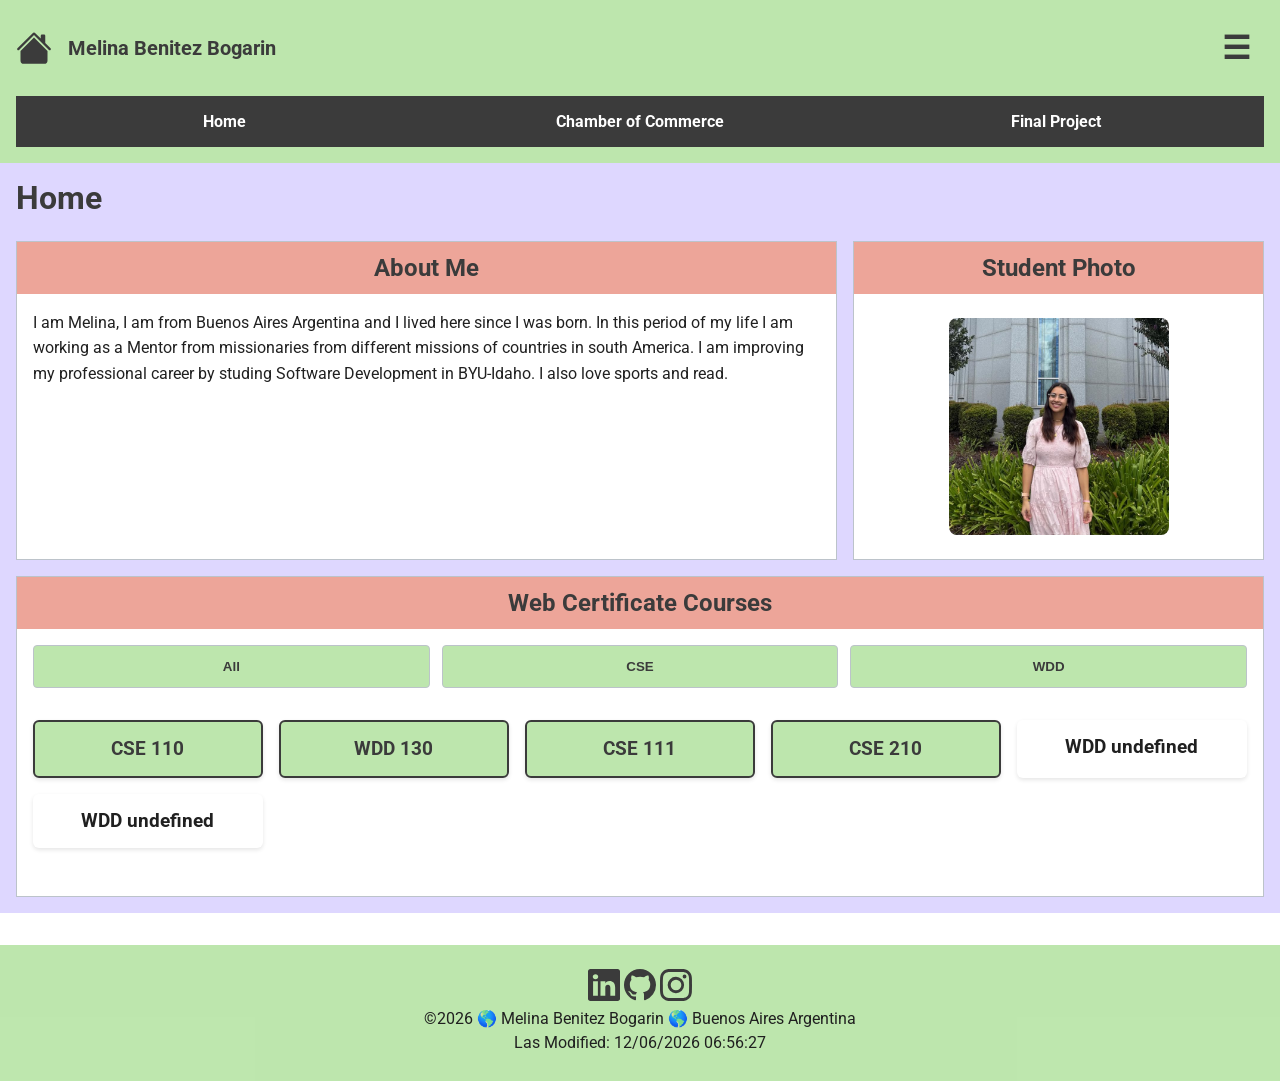
==== index.html @ 1e488625 "home page" ====
<!DOCTYPE html>
<html lang="en-US">

<head>
    <meta charset="utf-8">
    <meta name="viewport" content="width=device-width, initial-scale=1">
    <title>WDD 231.Web Frontend Development.Melina Benitez Bogarin</title>
    <meta name="description"
        content="WDD 231. Web Frontend Development,Melina Benitez Bogarin,This page is a presentation of Melina Benitez,her personal information and information from where she lives." />
    <link rel="stylesheet" href="styles/mypage.css">

    <script src="scripts/course-data.js" defer></script>
    <script src="scripts/menu.js" defer></script>
    <script src="scripts/main.js" defer></script>
</head>

<body>
    <header>
        <svg xmlns="http://www.w3.org/2000/svg" width="32" height="32" fill="currentColor" class="bi bi-house-fill logo"
            viewBox="0 0 16 16">
            <path
                d="M8.707 1.5a1 1 0 0 0-1.414 0L.646 8.146a.5.5 0 0 0 .708.708L8 2.207l6.646 6.647a.5.5 0 0 0 .708-.708L13 5.793V2.5a.5.5 0 0 0-.5-.5h-1a.5.5 0 0 0-.5.5v1.293z" />
            <path d="m8 3.293 6 6V13.5a1.5 1.5 0 0 1-1.5 1.5h-9A1.5 1.5 0 0 1 2 13.5V9.293z" />
        </svg>
        
        <span id="course-title">Melina Benitez Bogarin</span>

        <button id="nav-button" class="hamburger" aria-label="Navigation Menu"></button>

        <nav id="primary-nav">
            <a href="#">Home</a>
            <a href="#">Chamber of Commerce</a>
            <a href="#">Final Project</a>
        </nav>
    </header>

    <main>
        <h1>Home</h1>

        <section class="tags">
            <h2>About Me</h2>
            <p>I am Melina, I am from Buenos Aires Argentina and I lived here since I was born. In this period of my
                life I am working as a Mentor from missionaries from different missions of countries in south
                America. I am improving my professional career by studing Software Development in BYU-Idaho. I also love
                sports and read.</p>
        </section>

        <section class="tags">
            <h2>Student Photo</h2>
            <img src="images/mypicture.jpeg.jpeg" alt="Me in the temple.">
        </section>

        <section class="tags">
            <h2>Web Certificate Courses</h2>

            <div class="curses-buttoms">
                <button id="all">All</button>
                <button id="cse">CSE</button>
                <button id="wdd">WDD</button>
            </div>

            <div id="courses-container" class="courses-container"></div>

            <div id="total-credits" class="credits-info"></div>
        </section>
    </main>

    <footer>

        <nav class="social-nav">
            <a href="https://www.linkedin.com/in/melina-benitez-bogarin/" target="_blank" rel="noopener"
                aria-label="LinkedIn">
                <svg xmlns="http://www.w3.org/2000/svg" width="32" height="32" fill="currentColor"
                    class="bi bi-linkedin" viewBox="0 0 16 16">
                    <path
                        d="M0 1.146C0 .513.526 0 1.175 0h13.65C15.474 0 16 .513 16 1.146v13.708c0 .633-.526 1.146-1.175 1.146H1.175C.526 16 0 15.487 0 14.854zm4.943 12.248V6.169H2.542v7.225zm-1.2-8.212c.837 0 1.358-.554 1.358-1.248-.015-.709-.52-1.248-1.342-1.248S2.4 3.226 2.4 3.934c0 .694.521 1.248 1.327 1.248zm4.908 8.212V9.359c0-.216.016-.432.08-.586.173-.431.568-.878 1.232-.878.869 0 1.216.662 1.216 1.634v3.865h2.401V9.25c0-2.22-1.184-3.252-2.764-3.252-1.274 0-1.845.7-2.165 1.193v.025h-.016l.016-.025V6.169h-2.4c.03.678 0 7.225 0 7.225z" />
                </svg>
            </a>

            <a href="https://github.com/melinabenitezbogarin-cpu" target="_blank" rel="noopener" aria-label="GitHub">
                <svg xmlns="http://www.w3.org/2000/svg" width="32" height="32" fill="currentColor" class="bi bi-github"
                    viewBox="0 0 16 16">
                    <path
                        d="M8 0C3.58 0 0 3.58 0 8c0 3.54 2.29 6.53 5.47 7.59.4.07.55-.17.55-.38 0-.19-.01-.82-.01-1.49-2.01.37-2.53-.49-2.69-.94-.09-.23-.48-.94-.82-1.13-.28-.15-.68-.52-.01-.53.63-.01 1.08.58 1.23.82.72 1.21 1.87.87 2.33.66.07-.52.28-.87.51-1.07-1.78-.2-3.64-.89-3.64-3.95 0-.87.31-1.59.82-2.15-.08-.2-.36-1.02.08-2.12 0 0 .67-.21 2.2.82.64-.18 1.32-.27 2-.27s1.36.09 2 .27c1.53-1.04 2.2-.82 2.2-.82.44 1.1.16 1.92.08 2.12.51.56.82 1.27.82 2.15 0 3.07-1.87 3.75-3.65 3.95.29.25.54.73.54 1.48 0 1.07-.01 1.93-.01 2.2 0 .21.15.46.55.38A8.01 8.01 0 0 0 16 8c0-4.42-3.58-8-8-8" />
                </svg>
            </a>

            <a href="https://www.instagram.com/melina_bbogarin/?hl=es-la" target="_blank" rel="noopener"
                aria-label="Instagram">
                <svg xmlns="http://www.w3.org/2000/svg" width="32" height="32" fill="currentColor"
                    class="bi bi-instagram" viewBox="0 0 16 16">
                    <path
                        d="M8 0C5.829 0 5.556.01 4.703.048 3.85.088 3.269.222 2.76.42a3.9 3.9 0 0 0-1.417.923A3.9 3.9 0 0 0 .42 2.76C.222 3.268.087 3.85.048 4.7.01 5.555 0 5.827 0 8.001c0 2.172.01 2.444.048 3.297.04.852.174 1.433.372 1.942.205.526.478.972.923 1.417.444.445.89.719 1.416.923.51.198 1.09.333 1.942.372C5.555 15.99 5.827 16 8 16s2.444-.01 3.298-.048c.851-.04 1.434-.174 1.943-.372a3.9 3.9 0 0 0 1.416-.923c.445-.445.718-.891.923-1.417.197-.509.332-1.09.372-1.942C15.99 10.445 16 10.173 16 8s-.01-2.445-.048-3.299c-.04-.851-.175-1.433-.372-1.941a3.9 3.9 0 0 0-.923-1.417A3.9 3.9 0 0 0 13.24.42c-.51-.198-1.092-.333-1.943-.372C10.443.01 10.172 0 7.998 0zm-.717 1.442h.718c2.136 0 2.389.007 3.232.046.78.035 1.204.166 1.486.275.373.145.64.319.92.599s.453.546.598.92c.11.281.24.705.275 1.485.039.843.047 1.096.047 3.231s-.008 2.389-.047 3.232c-.035.78-.166 1.203-.275 1.485a2.5 2.5 0 0 1-.599.919c-.28.28-.546.453-.92.598-.28.11-.704.24-1.485.276-.843.038-1.096.047-3.232.047s-2.39-.009-3.233-.047c-.78-.036-1.203-.166-1.485-.276a2.5 2.5 0 0 1-.92-.598 2.5 2.5 0 0 1-.6-.92c-.109-.281-.24-.705-.275-1.485-.038-.843-.046-1.096-.046-3.233s.008-2.388.046-3.231c.036-.78.166-1.204.276-1.486.145-.373.319-.64.599-.92s.546-.453.92-.598c.282-.11.705-.24 1.485-.276.738-.034 1.024-.044 2.515-.045zm4.988 1.328a.96.96 0 1 0 0 1.92.96.96 0 0 0 0-1.92m-4.27 1.122a4.109 4.109 0 1 0 0 8.217 4.109 4.109 0 0 0 0-8.217m0 1.441a2.667 2.667 0 1 1 0 5.334 2.667 2.667 0 0 1 0-5.334" />
                </svg>
            </a>
        </nav>
        <p>©️<span id="currentyear"></span> 🌎 Melina Benitez Bogarin 🌎 Buenos Aires Argentina</p>
        <p id="lastModified"></p>
    </footer>
</body>
---- styles/mypage.css ----
@import url('https://fonts.googleapis.com/css2?family=Roboto:wght@400;700&display=swap');

* {
    margin: 0;
    padding: 0;
    box-sizing: border-box;
}

body {
    font-family: 'Roboto', sans-serif;
    background-color: blanchedalmond;
    max-width: 100%;
    margin: 0 auto;
    color: var(--text-color);
    background: var(--white);
}

:root {
    --primary-color: #3b3b3b;
    --secondary-color: #a9df94c2;
    --accent-color: #ec9d90ea;
    --border-color: #bcc3ca;
    --text-color: #202020;
    --white: #FFFFFF;

}


header {
    display: grid;
    grid-template-columns: auto 1fr auto;
    align-items: center;
    gap: 1rem;
    padding: 1rem;
    background-color: var(--secondary-color);
}

header svg.logo {
    width: 36px;
    height: 36px;
    color: var(--primary-color);
}

header #course-title {
    font-size: 1.25rem;
    font-weight: bold;
    color: var(--primary-color);
    text-align: left;
}


header span:first-of-type {
    font-size: 1.5rem;
    font-weight: bold;
}

.hamburger::before {
    content: "\2630";
}

.hamburger {
    background: none;
    border: none;
    font-size: 2rem;
    cursor: pointer;
    color: var(--primary-color);
}

header nav {
    grid-column: 1 / 4;
    display: flex;
    background: var(--primary-color);
}

header nav a {
    flex: 1;
    text-align: center;
    text-decoration: none;
    color: white;
    padding: 1rem;
    font-weight: bold;
}

header nav a:hover {
    background: var(--accent-color);
    color: var(--primary-color);
}


main {
    display: grid;
    grid-template-columns: 2fr 1fr;
    gap: 1rem;
    padding: 1rem;
    background: rgb(222, 215, 255);
}

main h1 {
    grid-column: 1 / 3;
    margin-bottom: .5rem;
    color: var(--primary-color);
}

.tags img {
    width: 220px;
    height: auto;
    border-radius: 8px;
    display: block;
    margin: 1.5rem auto;
}


.tags,
main section:nth-of-type(2),
main section:nth-of-type(3) {
    border: 1px solid var(--border-color);
    background: white;
}


.tags h2,
main section:nth-of-type(2) h2,
main section:nth-of-type(3) h2 {
    background: var(--accent-color);
    color: var(--primary-color);
    text-align: center;
    padding: .75rem;
}

.tags p {
    padding: 1rem;
    line-height: 1.6;
}

main section:nth-of-type(3) {
    grid-column: 1 / 3;
}

.curses-buttoms {
    display: grid;
    grid-template-columns: repeat(3, 1fr);
    gap: .75rem;
    padding: 1rem;
}

button {
    padding: .8rem;
    border: 1px solid var(--border-color);
    background: var(--secondary-color);
    color: var(--primary-color);
    cursor: pointer;
    font-weight: bold;
    border-radius: 4px;
}

button:hover {
    background-color: var(--accent-color);
}

.courses-buttoms button.active {
    background-color: var(--primary-color);
    color: var(--white);
}
.courses-container {
    display: grid;
    grid-template-columns: repeat(auto-fit, minmax(200px, 1fr));
    gap: 1rem;
    padding: 1rem;
}

.course-card {
    padding: 1rem;
    border-radius: 6px;
    text-align: center;
    font-weight: bold;
    box-shadow: 0 2px 4px rgba(0,0,0,0.1);
}

.course-card.incomplete {
    background-color: var(--white);
    border: 2px solid var(--border-color);
    color: var(--text-color);
}

.course-card.completed {
    background-color: var(--secondary-color);
    border: 2px solid var(--primary-color);
    color: var(--primary-color);
}


.credits-info {
    text-align: center;
    font-weight: bold;
    font-size: 1.1rem;
    padding: 1rem;
    color: var(--primary-color);
}

footer {
    margin-top: 2rem;
    background: var(--secondary-color);
    text-align: center;
    padding: 1.5rem;
}

footer p {
    margin: .3rem 0;
}

footer nav a {
    text-decoration: none;
    color: var(--primary-color);
    font-weight: bold;
}

footer nav a:hover {
    color: var(--accent-color)
}

@media (max-width: 600px) {
    main {
        grid-template-columns: 1fr;
    }

    main h1,
    main section:nth-of-type(3) {
        grid-column: 1 / 2;
    }

    header nav {
        display: none;
        flex-direction: column;
    }

    header nav.open {
        display: flex;
    }
}
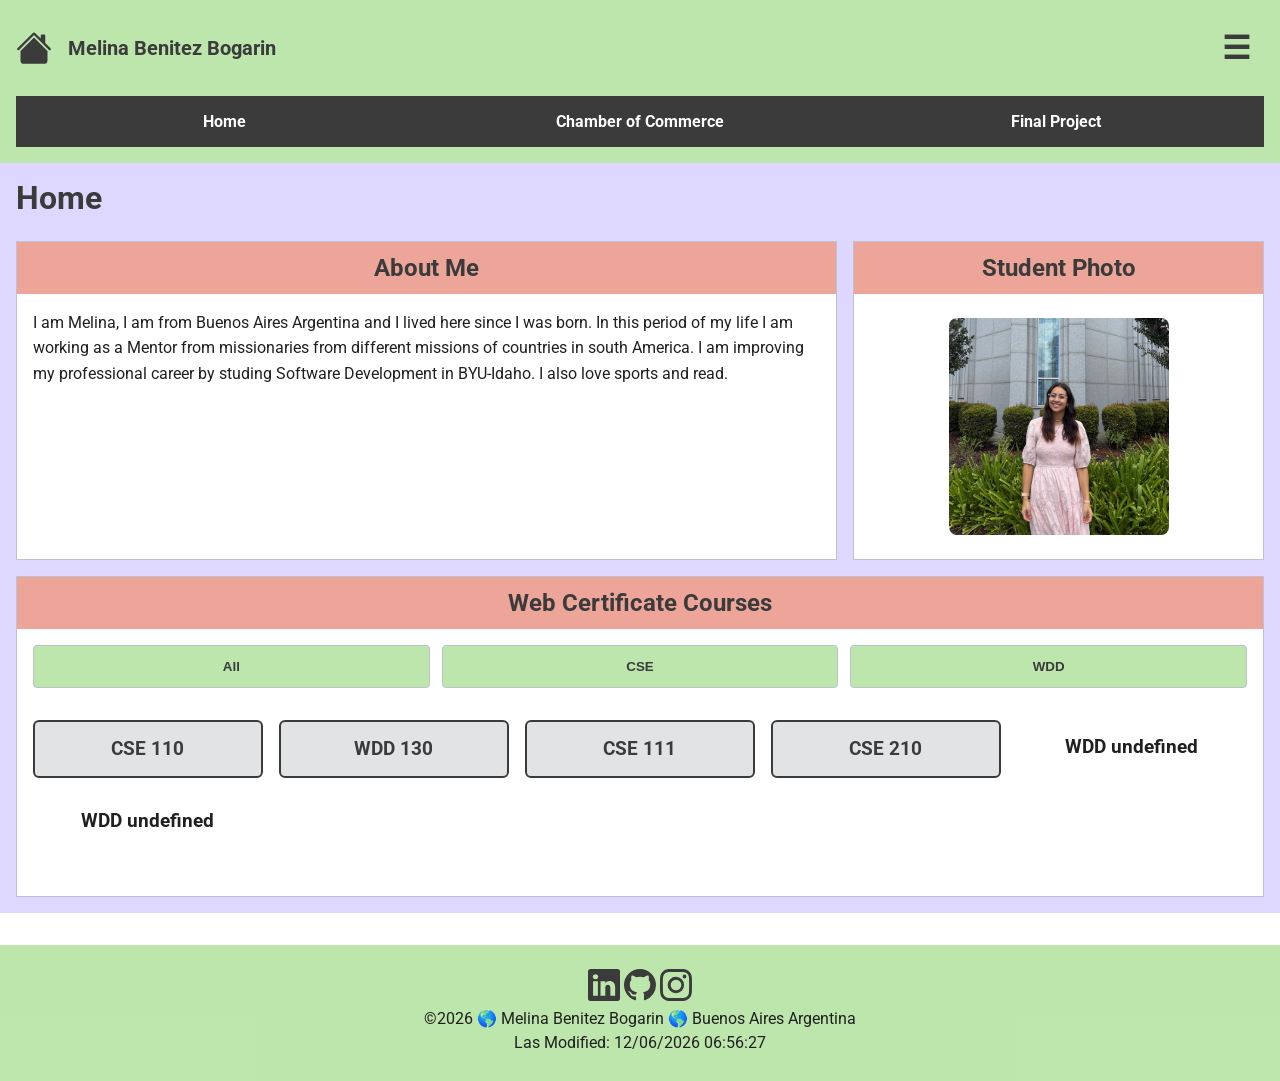
==== commit c9d9ffbe: "directory" ====
--- a/index.html
+++ b/index.html
@@ -7,7 +7,16 @@
     <title>WDD 231.Web Frontend Development.Melina Benitez Bogarin</title>
     <meta name="description"
         content="WDD 231. Web Frontend Development,Melina Benitez Bogarin,This page is a presentation of Melina Benitez,her personal information and information from where she lives." />
+    <meta property="og:title" content="Facebook">
+    <meta property="og:description"
+        content="Discover a social media where you can find all your friends,post photos and videos,chat with people and a lot of things to stay connected">
+    <meta property="og:image"
+        content="https://pg-designs.ca/wp-content/uploads/2020/01/facebook_website_redesign_1.jpg">
+    <meta propery="og:url" content="https://www.facebook.com/">
+
     <link rel="stylesheet" href="styles/mypage.css">
+
+    <link rel="icon" href="images/favicon (1).ico">
 
     <script src="scripts/course-data.js" defer></script>
     <script src="scripts/menu.js" defer></script>
@@ -22,7 +31,7 @@
                 d="M8.707 1.5a1 1 0 0 0-1.414 0L.646 8.146a.5.5 0 0 0 .708.708L8 2.207l6.646 6.647a.5.5 0 0 0 .708-.708L13 5.793V2.5a.5.5 0 0 0-.5-.5h-1a.5.5 0 0 0-.5.5v1.293z" />
             <path d="m8 3.293 6 6V13.5a1.5 1.5 0 0 1-1.5 1.5h-9A1.5 1.5 0 0 1 2 13.5V9.293z" />
         </svg>
-        
+
         <span id="course-title">Melina Benitez Bogarin</span>
 
         <button id="nav-button" class="hamburger" aria-label="Navigation Menu"></button>
--- a/styles/mypage.css
+++ b/styles/mypage.css
@@ -173,17 +173,16 @@
     border-radius: 6px;
     text-align: center;
     font-weight: bold;
-    box-shadow: 0 2px 4px rgba(0,0,0,0.1);
 }
 
 .course-card.incomplete {
-    background-color: var(--white);
+    background-color: #d4edda;
     border: 2px solid var(--border-color);
     color: var(--text-color);
 }
 
 .course-card.completed {
-    background-color: var(--secondary-color);
+    background-color: #e2e3e5;
     border: 2px solid var(--primary-color);
     color: var(--primary-color);
 }
